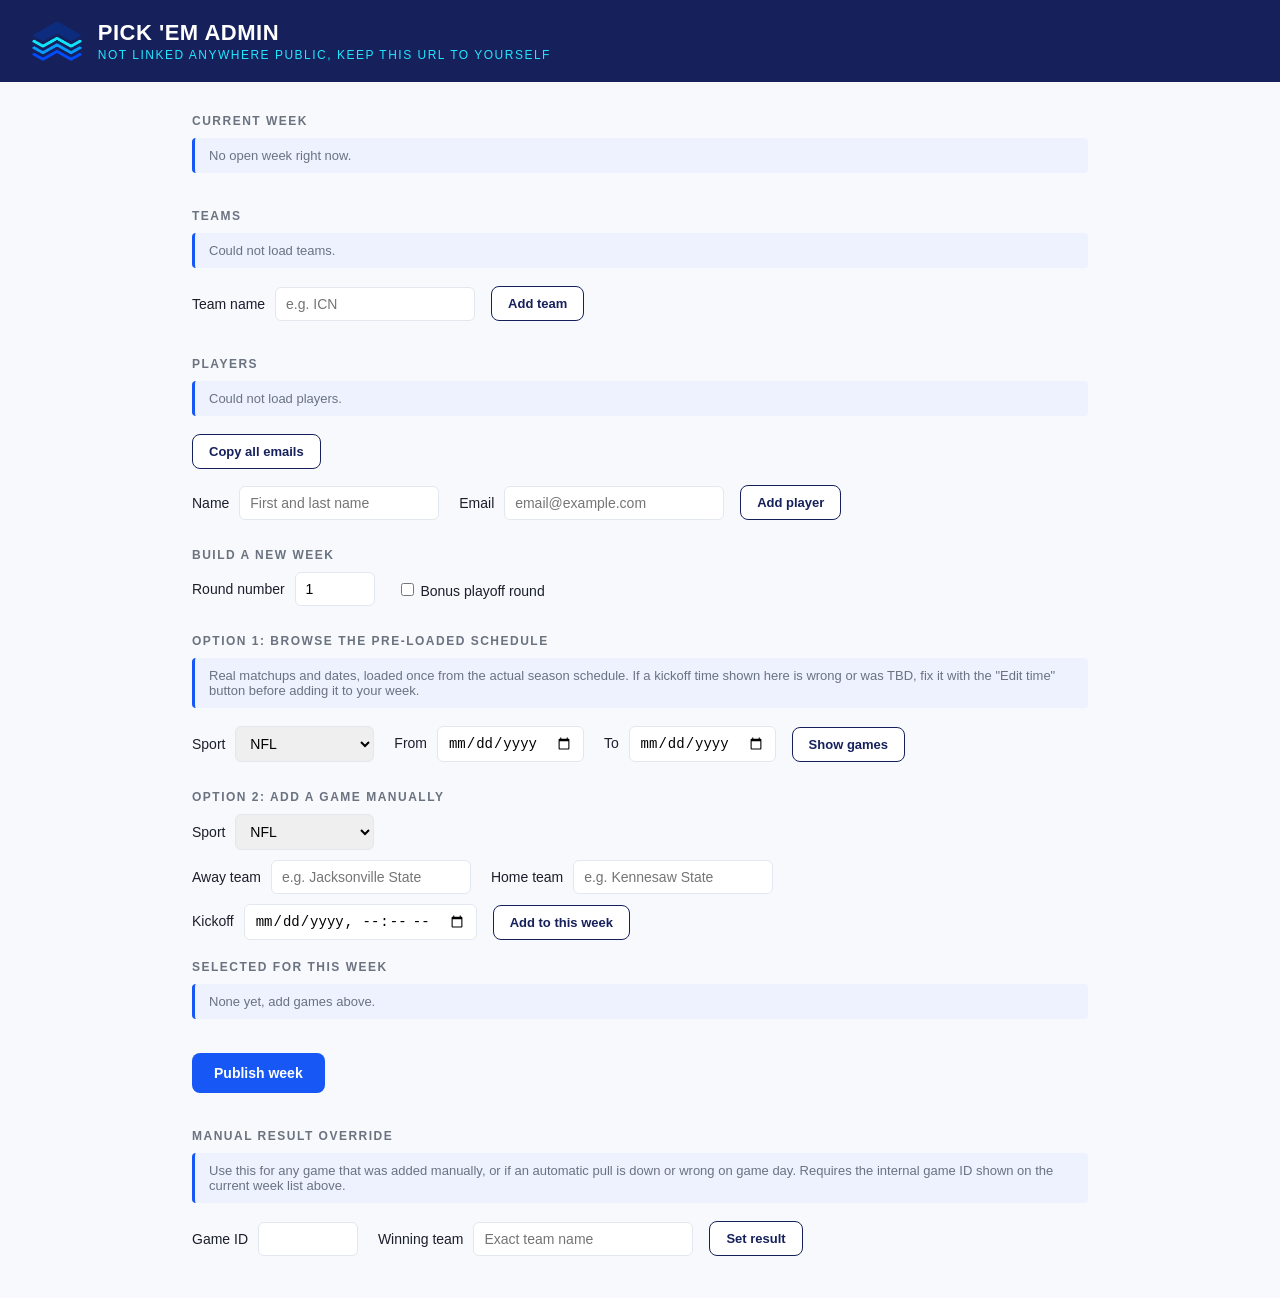
==== public/admin.html @ ce427e3c "Switch to email-only accounts, simplify tiebreaker rule" ====
<!DOCTYPE html>
<html lang="en">
<head>
<meta charset="UTF-8">
<meta name="viewport" content="width=device-width, initial-scale=1">
<title>Pick 'Em Admin</title>
<link rel="stylesheet" href="style.css">
</head>
<body>

<header>
  <img src="logo.png" alt="logo">
  <div>
    <div class="title">PICK 'EM ADMIN</div>
    <div class="subtitle">Not linked anywhere public, keep this URL to yourself</div>
  </div>
</header>

<main>

  <div class="section-label">Current week</div>
  <div id="current-week-box" class="note">Loading&hellip;</div>

  <div class="section-label" style="margin-top:36px;">Teams</div>
  <div id="teams-list" class="note">Loading&hellip;</div>
  <div class="admin-controls" style="margin-top:10px;">
    <label>Team name <input id="new-team-name" type="text" placeholder="e.g. ICN" style="width:200px;"></label>
    <button class="btn-secondary" onclick="addTeam()">Add team</button>
  </div>
  <div id="team-status" style="margin-top:8px;font-size:13px;"></div>

  <div class="section-label" style="margin-top:36px;">Players</div>
  <div id="players-list" class="note">Loading&hellip;</div>
  <div class="admin-controls" style="margin-top:10px;">
    <button class="btn-secondary" style="margin-left:0;" onclick="copyAllEmails()">Copy all emails</button>
  </div>
  <textarea id="emails-box" readonly style="width:100%;margin-top:8px;padding:10px;border:1px solid var(--line);border-radius:8px;font-size:13px;font-family:'Consolas','Courier New',monospace;height:60px;display:none;"></textarea>
  <div id="emails-status" style="margin-top:6px;font-size:13px;"></div>

  <div class="admin-controls" style="margin-top:16px;">
    <label>Name <input id="new-player-name" type="text" placeholder="First and last name" style="width:200px;"></label>
    <label style="margin-left:16px;">Email <input id="new-player-email" type="email" placeholder="email@example.com" style="width:220px;"></label>
    <button class="btn-secondary" onclick="addPlayer()">Add player</button>
  </div>
  <div id="player-status" style="margin-top:8px;font-size:13px;"></div>

  <div class="section-label" style="margin-top:28px;">Build a new week</div>

  <div class="admin-controls">
    <label>Round number <input id="round-number" type="number" min="1" value="1" style="width:80px;"></label>
    <label style="margin-left:16px;"><input id="is-playoff" type="checkbox"> Bonus playoff round</label>
  </div>

  <div class="section-label" style="margin-top:28px;">Option 1: Browse the pre-loaded schedule</div>
  <div class="note">Real matchups and dates, loaded once from the actual season schedule. If a kickoff time shown here is wrong or was TBD, fix it with the "Edit time" button before adding it to your week.</div>
  <div class="admin-controls">
    <label>Sport
      <select id="sport-select">
        <option value="nfl">NFL</option>
        <option value="college-football">College football</option>
      </select>
    </label>
    <label style="margin-left:16px;">From <input id="date-start" type="date"></label>
    <label style="margin-left:16px;">To <input id="date-end" type="date"></label>
    <button class="btn-secondary" onclick="fetchAvailableGames()">Show games</button>
  </div>
  <div id="available-games"></div>

  <div class="section-label" style="margin-top:28px;">Option 2: Add a game manually</div>
  <div class="admin-controls">
    <label>Sport
      <select id="manual-sport">
        <option value="nfl">NFL</option>
        <option value="college-football">College football</option>
      </select>
    </label>
  </div>
  <div class="admin-controls" style="margin-top:10px;">
    <label>Away team <input id="manual-away" type="text" placeholder="e.g. Jacksonville State" style="width:200px;"></label>
    <label style="margin-left:16px;">Home team <input id="manual-home" type="text" placeholder="e.g. Kennesaw State" style="width:200px;"></label>
  </div>
  <div class="admin-controls" style="margin-top:10px;">
    <label>Kickoff <input id="manual-kickoff" type="datetime-local"></label>
    <button class="btn-secondary" onclick="addManualGame()">Add to this week</button>
  </div>

  <div class="section-label" style="margin-top:20px;">Selected for this week</div>
  <div id="selected-games" class="note">None yet, add games above.</div>

  <button class="btn-primary" onclick="publishWeek()">Publish week</button>
  <div id="publish-status" style="margin-top:10px;font-size:13px;"></div>

  <div class="section-label" style="margin-top:36px;">Manual result override</div>
  <div class="note">Use this for any game that was added manually, or if an automatic pull is down or wrong on game day. Requires the internal game ID shown on the current week list above.</div>
  <div class="admin-controls">
    <label>Game ID <input id="override-game-id" type="number" style="width:100px;"></label>
    <label style="margin-left:16px;">Winning team <input id="override-winner" type="text" placeholder="Exact team name" style="width:220px;"></label>
    <button class="btn-secondary" onclick="setResult()">Set result</button>
  </div>
  <div id="override-status" style="margin-top:10px;font-size:13px;"></div>

</main>

<script src="admin.js"></script>
</body>
</html>
---- public/style.css ----
:root{
    --navy:#16215C;
    --cyan:#22E5FF;
    --sky:#29A9F0;
    --royal:#1657F5;
    --paper:#F7F9FC;
    --ink:#1B1F2B;
    --muted:#6B7280;
    --line:#E3E7EF;
    --win:#1657F5;
    --loss:#D64545;
  }
  *{box-sizing:border-box;}
  body{
    margin:0;
    background:var(--paper);
    color:var(--ink);
    font-family:'Segoe UI', Helvetica, Arial, sans-serif;
  }
  h1,h2,h3,.display{
    font-family:'Arial Narrow', 'Helvetica Neue Condensed', sans-serif;
    font-weight:800;
    letter-spacing:0.3px;
  }
  .ticker{
    font-family:'Consolas','Courier New',monospace;
    letter-spacing:0.5px;
  }
  header{
    background:var(--navy);
    color:white;
    padding:20px 32px;
    display:flex;
    align-items:center;
    gap:16px;
  }
  header img{height:40px;}
  header .title{
    font-size:22px;
    font-weight:800;
    font-family:'Arial Narrow', sans-serif;
    letter-spacing:0.5px;
  }
  header .subtitle{
    font-size:12px;
    color:var(--cyan);
    text-transform:uppercase;
    letter-spacing:1.5px;
    margin-top:2px;
  }
  nav{
    display:flex;
    gap:4px;
    background:white;
    border-bottom:1px solid var(--line);
    padding:0 32px;
  }
  nav button{
    border:none;
    background:none;
    padding:16px 18px;
    font-size:14px;
    font-weight:700;
    color:var(--muted);
    cursor:pointer;
    border-bottom:3px solid transparent;
  }
  nav button.active{
    color:var(--navy);
    border-bottom:3px solid var(--royal);
  }
  main{
    max-width:960px;
    margin:0 auto;
    padding:32px;
  }
  .view{display:none;}
  .view.active{display:block;}

  .section-label{
    font-size:12px;
    text-transform:uppercase;
    letter-spacing:1.5px;
    color:var(--muted);
    font-weight:700;
    margin-bottom:10px;
  }

  /* Game cards */
  .game-card{
    background:white;
    border:1px solid var(--line);
    border-radius:10px;
    padding:18px 20px;
    margin-bottom:14px;
  }
  .game-card .meta{
    display:flex;
    justify-content:space-between;
    font-size:12px;
    color:var(--muted);
    margin-bottom:10px;
  }
  .game-card .meta .lock{color:var(--loss); font-weight:700;}
  .game-card .meta .open{color:var(--royal); font-weight:700;}
  .teams{
    display:flex;
    gap:10px;
  }
  .team-btn{
    flex:1;
    display:flex;
    justify-content:space-between;
    align-items:center;
    padding:14px 16px;
    border:2px solid var(--line);
    border-radius:8px;
    background:var(--paper);
    cursor:pointer;
    font-size:15px;
    font-weight:700;
  }
  .team-btn:hover{border-color:var(--sky);}
  .team-btn.picked{
    border-color:var(--royal);
    background:linear-gradient(0deg, rgba(22,87,245,0.07), rgba(22,87,245,0.07));
  }

  /* Standings / peak podium */
  .podium{
    display:flex;
    align-items:flex-end;
    justify-content:center;
    gap:14px;
    margin:20px 0 8px;
  }
  .podium .step{
    background:var(--navy);
    color:white;
    border-radius:10px 10px 0 0;
    text-align:center;
    padding:14px 10px 10px;
    width:150px;
  }
  .podium .step .rank{
    font-size:11px;
    color:var(--cyan);
    text-transform:uppercase;
    letter-spacing:1px;
    font-weight:700;
  }
  .podium .step .name{font-size:16px;font-weight:800;margin:4px 0;}
  .podium .step .pct{font-size:13px;color:#C9D3F5;}
  .podium .p1{height:150px; background:linear-gradient(180deg, var(--royal), var(--navy)); order:2;}
  .podium .p2{height:120px; order:1;}
  .podium .p3{height:100px; order:3;}

  table{
    width:100%;
    border-collapse:collapse;
    background:white;
    border-radius:10px;
    overflow:hidden;
    border:1px solid var(--line);
  }
  th,td{
    text-align:left;
    padding:10px 14px;
    font-size:14px;
    border-bottom:1px solid var(--line);
  }
  th{
    background:var(--paper);
    color:var(--muted);
    font-size:11px;
    text-transform:uppercase;
    letter-spacing:1px;
  }
  tr.coinflip td{
    color:var(--muted);
    font-style:italic;
  }
  .pctcol{font-family:'Consolas','Courier New',monospace;}

  .stat-row{
    display:flex;
    gap:14px;
    margin:18px 0 28px;
  }
  .stat-card{
    flex:1;
    background:white;
    border:1px solid var(--line);
    border-radius:10px;
    padding:16px 18px;
  }
  .stat-card .num{
    font-size:28px;
    font-weight:800;
    color:var(--navy);
  }
  .stat-card .label{
    font-size:12px;
    color:var(--muted);
    text-transform:uppercase;
    letter-spacing:1px;
  }

  .pickbar-row{margin-bottom:14px;}
  .pickbar-row .labels{
    display:flex;
    justify-content:space-between;
    font-size:13px;
    font-weight:700;
    margin-bottom:5px;
  }
  .pickbar{
    height:10px;
    border-radius:6px;
    background:var(--line);
    overflow:hidden;
    display:flex;
  }
  .pickbar .fillA{background:var(--royal);}
  .pickbar .fillB{background:var(--cyan);}

  /* Admin */
  .admin-game{
    display:flex;
    align-items:center;
    justify-content:space-between;
    background:white;
    border:1px solid var(--line);
    border-radius:8px;
    padding:12px 16px;
    margin-bottom:8px;
  }
  .admin-game label{
    display:flex;
    align-items:center;
    gap:10px;
    font-size:14px;
    font-weight:600;
  }
  .admin-game .time{font-size:12px;color:var(--muted);}
  .btn-primary{
    background:var(--royal);
    color:white;
    border:none;
    padding:12px 22px;
    border-radius:8px;
    font-weight:700;
    font-size:14px;
    cursor:pointer;
    margin-top:16px;
  }
  .note{
    font-size:13px;
    color:var(--muted);
    background:#EEF2FF;
    border-left:3px solid var(--royal);
    padding:10px 14px;
    border-radius:4px;
    margin-bottom:18px;
  }
  .rule-item{
    display:flex;
    gap:14px;
    align-items:flex-start;
    margin-bottom:16px;
    font-size:15px;
    line-height:1.6;
  }
  .rule-item .num{
    flex-shrink:0;
    width:28px;
    height:28px;
    border-radius:50%;
    background:var(--navy);
    color:var(--cyan);
    font-weight:800;
    font-size:13px;
    display:flex;
    align-items:center;
    justify-content:center;
  }

/* Identity modal */
.modal-overlay{
  position:fixed;
  inset:0;
  background:rgba(22,33,92,0.55);
  display:flex;
  align-items:center;
  justify-content:center;
  z-index:50;
}
.modal{
  background:white;
  border-radius:12px;
  padding:28px;
  width:320px;
  max-width:90vw;
}
.modal h2{margin:0 0 6px;font-size:20px;}
.modal input{
  width:100%;
  padding:10px 12px;
  border:1px solid var(--line);
  border-radius:8px;
  font-size:14px;
  margin-top:12px;
}
.modal .btn-primary{width:100%;margin-top:16px;}

.game-card .team-btn[data-disabled="true"]{
  opacity:0.55;
  cursor:not-allowed;
}
.empty-state{
  color:var(--muted);
  font-size:14px;
  padding:24px 0;
  text-align:center;
}

/* Admin extras */
.admin-controls{
  display:flex;
  align-items:center;
  flex-wrap:wrap;
  gap:4px;
  font-size:14px;
}
.admin-controls input, .admin-controls select{
  padding:8px 10px;
  border:1px solid var(--line);
  border-radius:6px;
  font-size:14px;
  margin-left:6px;
}
.btn-secondary{
  background:white;
  color:var(--navy);
  border:1.5px solid var(--navy);
  padding:9px 16px;
  border-radius:8px;
  font-weight:700;
  font-size:13px;
  cursor:pointer;
  margin-left:12px;
}
.available-game{
  display:flex;
  align-items:center;
  justify-content:space-between;
  background:white;
  border:1px solid var(--line);
  border-radius:8px;
  padding:10px 14px;
  margin-top:8px;
  font-size:14px;
}
.available-game .time{color:var(--muted);font-size:12px;}

/* Team standings */
.team-card{
  display:flex;
  justify-content:space-between;
  align-items:center;
  background:white;
  border:1px solid var(--line);
  border-radius:8px;
  padding:12px 16px;
  margin-bottom:8px;
}
.team-card .rank{
  font-weight:800;
  color:var(--navy);
  width:28px;
}
.team-card .name{font-weight:700;flex:1;}
.team-card .record{font-family:'Consolas','Courier New',monospace;color:var(--muted);}

#submit-picks-btn{
  width:100%;
  margin-top:10px;
}
#submit-picks-btn:disabled{
  background:var(--line);
  color:var(--muted);
  cursor:not-allowed;
}
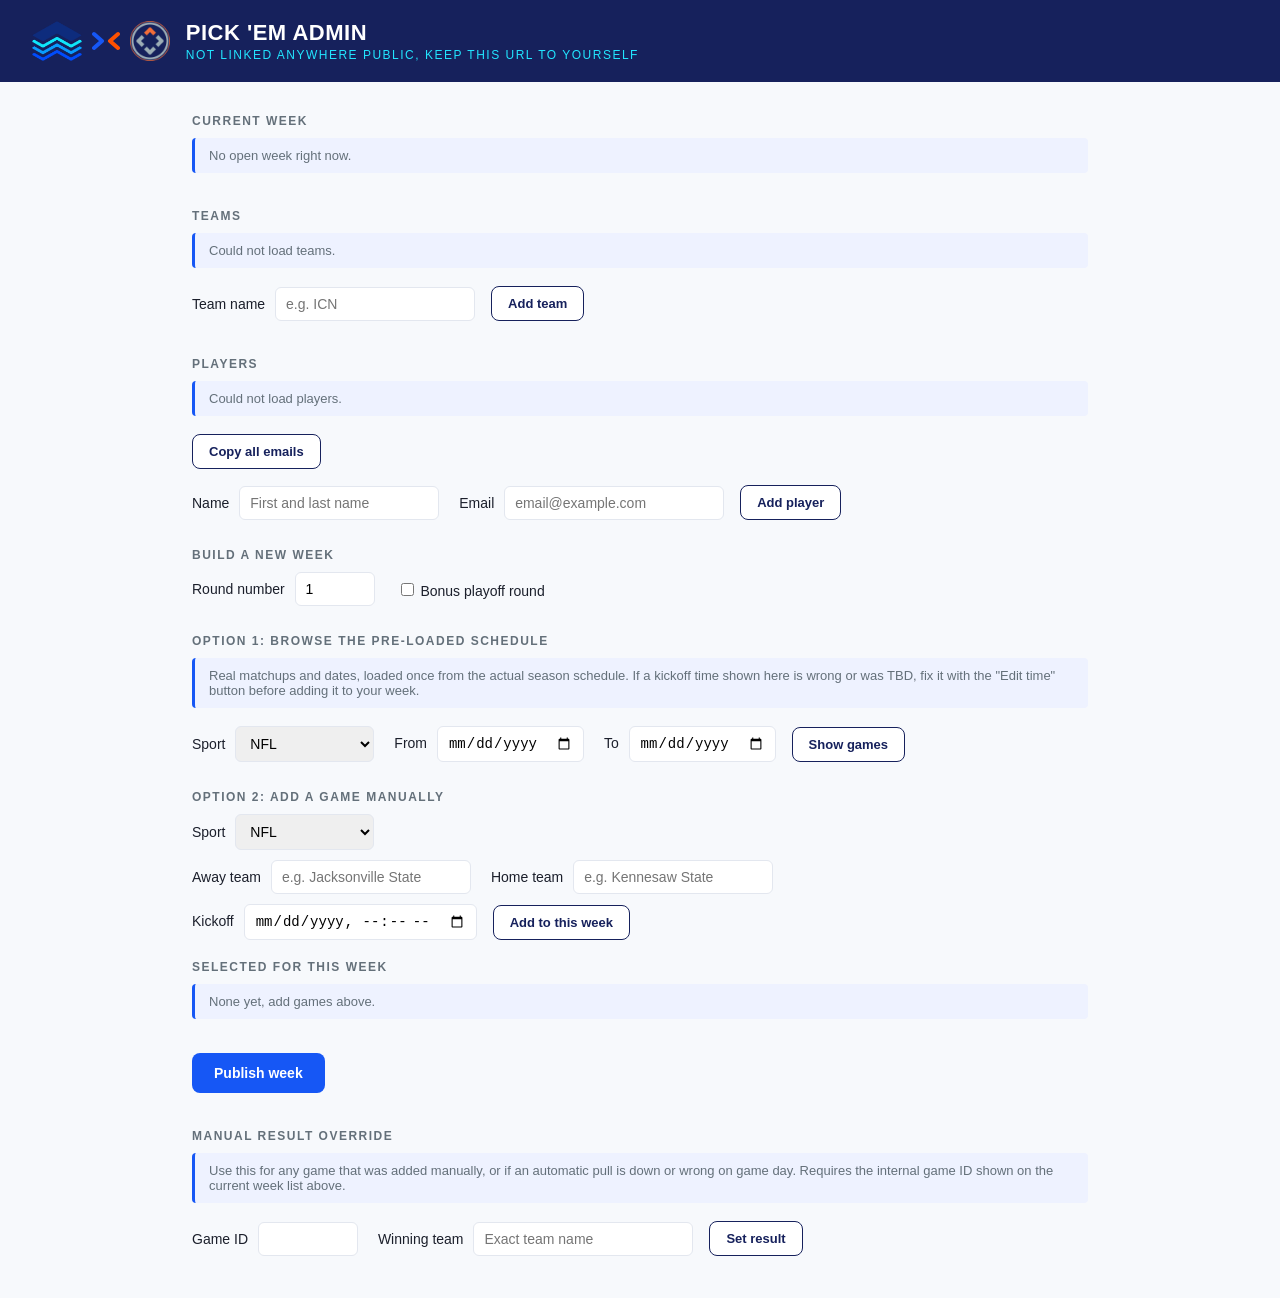
==== commit 71b60a7a: "Co-branded redesign with NPCC logo, blended color palette" ====
--- a/public/admin.html
+++ b/public/admin.html
@@ -9,7 +9,14 @@
 <body>
 
 <header>
-  <img src="logo.png" alt="logo">
+  <div class="logo-lockup">
+    <img src="logo.png" alt="NPM logo" class="brand-logo">
+    <svg class="brand-connector" width="28" height="20" viewBox="0 0 28 20" fill="none" xmlns="http://www.w3.org/2000/svg" aria-hidden="true">
+      <path d="M2 3 L10 10 L2 17" stroke="#1657F5" stroke-width="4" stroke-linecap="round" stroke-linejoin="round" fill="none"/>
+      <path d="M26 3 L18 10 L26 17" stroke="#FE5000" stroke-width="4" stroke-linecap="round" stroke-linejoin="round" fill="none"/>
+    </svg>
+    <img src="npcc-logo.png" alt="NPCC logo" class="brand-logo">
+  </div>
   <div>
     <div class="title">PICK 'EM ADMIN</div>
     <div class="subtitle">Not linked anywhere public, keep this URL to yourself</div>
--- a/public/style.css
+++ b/public/style.css
@@ -1,289 +1,378 @@
-  :root{
-    --navy:#16215C;
-    --cyan:#22E5FF;
-    --sky:#29A9F0;
-    --royal:#1657F5;
-    --paper:#F7F9FC;
-    --ink:#1B1F2B;
-    --muted:#6B7280;
-    --line:#E3E7EF;
-    --win:#1657F5;
-    --loss:#D64545;
-  }
-  *{box-sizing:border-box;}
-  body{
-    margin:0;
-    background:var(--paper);
-    color:var(--ink);
-    font-family:'Segoe UI', Helvetica, Arial, sans-serif;
-  }
-  h1,h2,h3,.display{
-    font-family:'Arial Narrow', 'Helvetica Neue Condensed', sans-serif;
-    font-weight:800;
-    letter-spacing:0.3px;
-  }
-  .ticker{
-    font-family:'Consolas','Courier New',monospace;
-    letter-spacing:0.5px;
-  }
-  header{
-    background:var(--navy);
-    color:white;
-    padding:20px 32px;
-    display:flex;
-    align-items:center;
-    gap:16px;
-  }
-  header img{height:40px;}
-  header .title{
-    font-size:22px;
-    font-weight:800;
-    font-family:'Arial Narrow', sans-serif;
-    letter-spacing:0.5px;
-  }
-  header .subtitle{
-    font-size:12px;
-    color:var(--cyan);
-    text-transform:uppercase;
-    letter-spacing:1.5px;
-    margin-top:2px;
-  }
-  nav{
-    display:flex;
-    gap:4px;
-    background:white;
-    border-bottom:1px solid var(--line);
-    padding:0 32px;
-  }
-  nav button{
-    border:none;
-    background:none;
-    padding:16px 18px;
-    font-size:14px;
-    font-weight:700;
-    color:var(--muted);
-    cursor:pointer;
-    border-bottom:3px solid transparent;
-  }
-  nav button.active{
-    color:var(--navy);
-    border-bottom:3px solid var(--royal);
-  }
-  main{
-    max-width:960px;
-    margin:0 auto;
-    padding:32px;
-  }
-  .view{display:none;}
-  .view.active{display:block;}
-
-  .section-label{
-    font-size:12px;
-    text-transform:uppercase;
-    letter-spacing:1.5px;
-    color:var(--muted);
-    font-weight:700;
-    margin-bottom:10px;
-  }
-
-  /* Game cards */
-  .game-card{
-    background:white;
-    border:1px solid var(--line);
-    border-radius:10px;
-    padding:18px 20px;
-    margin-bottom:14px;
-  }
-  .game-card .meta{
-    display:flex;
-    justify-content:space-between;
-    font-size:12px;
-    color:var(--muted);
-    margin-bottom:10px;
-  }
-  .game-card .meta .lock{color:var(--loss); font-weight:700;}
-  .game-card .meta .open{color:var(--royal); font-weight:700;}
-  .teams{
-    display:flex;
-    gap:10px;
-  }
-  .team-btn{
-    flex:1;
-    display:flex;
-    justify-content:space-between;
-    align-items:center;
-    padding:14px 16px;
-    border:2px solid var(--line);
-    border-radius:8px;
-    background:var(--paper);
-    cursor:pointer;
-    font-size:15px;
-    font-weight:700;
-  }
-  .team-btn:hover{border-color:var(--sky);}
-  .team-btn.picked{
-    border-color:var(--royal);
-    background:linear-gradient(0deg, rgba(22,87,245,0.07), rgba(22,87,245,0.07));
-  }
-
-  /* Standings / peak podium */
-  .podium{
-    display:flex;
-    align-items:flex-end;
-    justify-content:center;
-    gap:14px;
-    margin:20px 0 8px;
-  }
-  .podium .step{
-    background:var(--navy);
-    color:white;
-    border-radius:10px 10px 0 0;
-    text-align:center;
-    padding:14px 10px 10px;
-    width:150px;
-  }
-  .podium .step .rank{
-    font-size:11px;
-    color:var(--cyan);
-    text-transform:uppercase;
-    letter-spacing:1px;
-    font-weight:700;
-  }
-  .podium .step .name{font-size:16px;font-weight:800;margin:4px 0;}
-  .podium .step .pct{font-size:13px;color:#C9D3F5;}
-  .podium .p1{height:150px; background:linear-gradient(180deg, var(--royal), var(--navy)); order:2;}
-  .podium .p2{height:120px; order:1;}
-  .podium .p3{height:100px; order:3;}
-
-  table{
-    width:100%;
-    border-collapse:collapse;
-    background:white;
-    border-radius:10px;
-    overflow:hidden;
-    border:1px solid var(--line);
-  }
-  th,td{
-    text-align:left;
-    padding:10px 14px;
-    font-size:14px;
-    border-bottom:1px solid var(--line);
-  }
-  th{
-    background:var(--paper);
-    color:var(--muted);
-    font-size:11px;
-    text-transform:uppercase;
-    letter-spacing:1px;
-  }
-  tr.coinflip td{
-    color:var(--muted);
-    font-style:italic;
-  }
-  .pctcol{font-family:'Consolas','Courier New',monospace;}
-
-  .stat-row{
-    display:flex;
-    gap:14px;
-    margin:18px 0 28px;
-  }
-  .stat-card{
-    flex:1;
-    background:white;
-    border:1px solid var(--line);
-    border-radius:10px;
-    padding:16px 18px;
-  }
-  .stat-card .num{
-    font-size:28px;
-    font-weight:800;
-    color:var(--navy);
-  }
-  .stat-card .label{
-    font-size:12px;
-    color:var(--muted);
-    text-transform:uppercase;
-    letter-spacing:1px;
-  }
-
-  .pickbar-row{margin-bottom:14px;}
-  .pickbar-row .labels{
-    display:flex;
-    justify-content:space-between;
-    font-size:13px;
-    font-weight:700;
-    margin-bottom:5px;
-  }
-  .pickbar{
-    height:10px;
-    border-radius:6px;
-    background:var(--line);
-    overflow:hidden;
-    display:flex;
-  }
-  .pickbar .fillA{background:var(--royal);}
-  .pickbar .fillB{background:var(--cyan);}
-
-  /* Admin */
-  .admin-game{
-    display:flex;
-    align-items:center;
-    justify-content:space-between;
-    background:white;
-    border:1px solid var(--line);
-    border-radius:8px;
-    padding:12px 16px;
-    margin-bottom:8px;
-  }
-  .admin-game label{
-    display:flex;
-    align-items:center;
-    gap:10px;
-    font-size:14px;
-    font-weight:600;
-  }
-  .admin-game .time{font-size:12px;color:var(--muted);}
-  .btn-primary{
-    background:var(--royal);
-    color:white;
-    border:none;
-    padding:12px 22px;
-    border-radius:8px;
-    font-weight:700;
-    font-size:14px;
-    cursor:pointer;
-    margin-top:16px;
-  }
-  .note{
-    font-size:13px;
-    color:var(--muted);
-    background:#EEF2FF;
-    border-left:3px solid var(--royal);
-    padding:10px 14px;
-    border-radius:4px;
-    margin-bottom:18px;
-  }
-  .rule-item{
-    display:flex;
-    gap:14px;
-    align-items:flex-start;
-    margin-bottom:16px;
-    font-size:15px;
-    line-height:1.6;
-  }
-  .rule-item .num{
-    flex-shrink:0;
-    width:28px;
-    height:28px;
-    border-radius:50%;
-    background:var(--navy);
-    color:var(--cyan);
-    font-weight:800;
-    font-size:13px;
-    display:flex;
-    align-items:center;
-    justify-content:center;
-  }
+:root{
+  --navy:#16215C;
+  --cyan:#22E5FF;
+  --sky:#29A9F0;
+  --royal:#1657F5;
+  --ember:#FE5000;
+  --slate:#98A4AE;
+  --paper:#F7F9FC;
+  --ink:#1B1F2B;
+  --muted:#64707A;
+  --line:#E3E7EF;
+  --win:#1657F5;
+  --loss:#D64545;
+}
+*{box-sizing:border-box;}
+body{
+  margin:0;
+  background:var(--paper);
+  color:var(--ink);
+  font-family:'Segoe UI', Helvetica, Arial, sans-serif;
+}
+h1,h2,h3,.display{
+  font-family:'Arial Narrow', 'Helvetica Neue Condensed', sans-serif;
+  font-weight:800;
+  letter-spacing:0.3px;
+}
+.ticker{
+  font-family:'Consolas','Courier New',monospace;
+  letter-spacing:0.5px;
+}
+header{
+  background:var(--navy);
+  color:white;
+  padding:20px 32px;
+  display:flex;
+  align-items:center;
+  gap:16px;
+  flex-wrap:wrap;
+}
+.logo-lockup{
+  display:flex;
+  align-items:center;
+  gap:10px;
+}
+.brand-logo{
+  height:40px;
+  display:block;
+}
+.brand-connector{
+  flex-shrink:0;
+}
+header .title{
+  font-size:22px;
+  font-weight:800;
+  font-family:'Arial Narrow', sans-serif;
+  letter-spacing:0.5px;
+}
+header .subtitle{
+  font-size:12px;
+  color:var(--cyan);
+  text-transform:uppercase;
+  letter-spacing:1.5px;
+  margin-top:2px;
+}
+nav{
+  display:flex;
+  gap:4px;
+  background:white;
+  border-bottom:1px solid var(--line);
+  padding:0 32px;
+}
+nav button{
+  border:none;
+  background:none;
+  padding:16px 18px;
+  font-size:14px;
+  font-weight:700;
+  color:var(--muted);
+  cursor:pointer;
+  border-bottom:3px solid transparent;
+}
+nav button.active{
+  color:var(--navy);
+  border-bottom:3px solid var(--royal);
+}
+main{
+  max-width:960px;
+  margin:0 auto;
+  padding:32px;
+}
+.view{display:none;}
+.view.active{display:block;}
+
+.section-label{
+  font-size:12px;
+  text-transform:uppercase;
+  letter-spacing:1.5px;
+  color:var(--muted);
+  font-weight:700;
+  margin-bottom:10px;
+}
+
+/* Game cards */
+.game-card{
+  background:white;
+  border:1px solid var(--line);
+  border-radius:10px;
+  padding:18px 20px;
+  margin-bottom:14px;
+}
+.game-card .meta{
+  display:flex;
+  justify-content:space-between;
+  font-size:12px;
+  color:var(--muted);
+  margin-bottom:10px;
+}
+.game-card .meta .lock{color:var(--loss); font-weight:700;}
+.game-card .meta .open{color:var(--royal); font-weight:700;}
+.teams{
+  display:flex;
+  gap:10px;
+}
+.team-btn{
+  flex:1;
+  display:flex;
+  justify-content:space-between;
+  align-items:center;
+  padding:14px 16px;
+  border:2px solid var(--line);
+  border-radius:8px;
+  background:var(--paper);
+  cursor:pointer;
+  font-size:15px;
+  font-weight:700;
+}
+.team-btn:hover{border-color:var(--sky);}
+.team-btn.picked{
+  border-color:var(--royal);
+  background:linear-gradient(0deg, rgba(22,87,245,0.07), rgba(22,87,245,0.07));
+}
+.team-btn[data-disabled="true"]{
+  opacity:0.55;
+  cursor:not-allowed;
+}
+
+/* Standings / peak podium */
+.podium{
+  display:flex;
+  align-items:flex-end;
+  justify-content:center;
+  gap:14px;
+  margin:20px 0 8px;
+}
+.podium .step{
+  background:var(--navy);
+  color:white;
+  border-radius:10px 10px 0 0;
+  text-align:center;
+  padding:14px 10px 10px;
+  width:150px;
+}
+.podium .step .rank{
+  font-size:11px;
+  color:var(--cyan);
+  text-transform:uppercase;
+  letter-spacing:1px;
+  font-weight:700;
+}
+.podium .step .name{font-size:16px;font-weight:800;margin:4px 0;}
+.podium .step .pct{font-size:13px;color:#C9D3F5;}
+.podium .p1{height:150px; background:linear-gradient(180deg, var(--royal), var(--navy)); order:2; border-top:4px solid var(--ember);}
+.podium .p2{height:120px; order:1;}
+.podium .p3{height:100px; order:3;}
+
+table{
+  width:100%;
+  border-collapse:collapse;
+  background:white;
+  border-radius:10px;
+  overflow:hidden;
+  border:1px solid var(--line);
+}
+th,td{
+  text-align:left;
+  padding:10px 14px;
+  font-size:14px;
+  border-bottom:1px solid var(--line);
+}
+th{
+  background:var(--paper);
+  color:var(--muted);
+  font-size:11px;
+  text-transform:uppercase;
+  letter-spacing:1px;
+}
+tr.coinflip td{
+  color:var(--muted);
+  font-style:italic;
+}
+.pctcol{font-family:'Consolas','Courier New',monospace;}
+
+.stat-row{
+  display:flex;
+  gap:14px;
+  margin:18px 0 28px;
+}
+.stat-card{
+  flex:1;
+  background:white;
+  border:1px solid var(--line);
+  border-radius:10px;
+  padding:16px 18px;
+}
+.stat-card .num{
+  font-size:28px;
+  font-weight:800;
+  color:var(--navy);
+}
+.stat-card .label{
+  font-size:12px;
+  color:var(--muted);
+  text-transform:uppercase;
+  letter-spacing:1px;
+}
+
+.pickbar-row{margin-bottom:14px;}
+.pickbar-row .labels{
+  display:flex;
+  justify-content:space-between;
+  font-size:13px;
+  font-weight:700;
+  margin-bottom:5px;
+}
+.pickbar{
+  height:10px;
+  border-radius:6px;
+  background:var(--line);
+  overflow:hidden;
+  display:flex;
+}
+.pickbar .fillA{background:var(--royal);}
+.pickbar .fillB{background:var(--cyan);}
+
+/* Team standings */
+.team-card{
+  display:flex;
+  justify-content:space-between;
+  align-items:center;
+  background:white;
+  border:1px solid var(--line);
+  border-radius:8px;
+  padding:12px 16px;
+  margin-bottom:8px;
+}
+.team-card .rank{
+  font-weight:800;
+  color:var(--navy);
+  width:28px;
+}
+.team-card .name{font-weight:700;flex:1;}
+.team-card .record{font-family:'Consolas','Courier New',monospace;color:var(--muted);}
+
+/* Admin */
+.admin-game{
+  display:flex;
+  align-items:center;
+  justify-content:space-between;
+  background:white;
+  border:1px solid var(--line);
+  border-radius:8px;
+  padding:12px 16px;
+  margin-bottom:8px;
+}
+.admin-game label{
+  display:flex;
+  align-items:center;
+  gap:10px;
+  font-size:14px;
+  font-weight:600;
+}
+.admin-game .time{font-size:12px;color:var(--muted);}
+.btn-primary{
+  background:var(--royal);
+  color:white;
+  border:none;
+  padding:12px 22px;
+  border-radius:8px;
+  font-weight:700;
+  font-size:14px;
+  cursor:pointer;
+  margin-top:16px;
+}
+#submit-picks-btn{
+  width:100%;
+  margin-top:10px;
+}
+#submit-picks-btn:disabled{
+  background:var(--line);
+  color:var(--muted);
+  cursor:not-allowed;
+}
+.btn-secondary{
+  background:white;
+  color:var(--navy);
+  border:1.5px solid var(--navy);
+  padding:9px 16px;
+  border-radius:8px;
+  font-weight:700;
+  font-size:13px;
+  cursor:pointer;
+  margin-left:12px;
+}
+.note{
+  font-size:13px;
+  color:var(--muted);
+  background:#EEF2FF;
+  border-left:3px solid var(--royal);
+  padding:10px 14px;
+  border-radius:4px;
+  margin-bottom:18px;
+}
+.rule-item{
+  display:flex;
+  gap:14px;
+  align-items:flex-start;
+  margin-bottom:16px;
+  font-size:15px;
+  line-height:1.6;
+}
+.rule-item .num{
+  flex-shrink:0;
+  width:28px;
+  height:28px;
+  border-radius:50%;
+  background:var(--navy);
+  color:var(--cyan);
+  font-weight:800;
+  font-size:13px;
+  display:flex;
+  align-items:center;
+  justify-content:center;
+}
+.available-game{
+  display:flex;
+  align-items:center;
+  justify-content:space-between;
+  background:white;
+  border:1px solid var(--line);
+  border-radius:8px;
+  padding:10px 14px;
+  margin-top:8px;
+  font-size:14px;
+}
+.available-game .time{color:var(--muted);font-size:12px;}
+.admin-controls{
+  display:flex;
+  align-items:center;
+  flex-wrap:wrap;
+  gap:4px;
+  font-size:14px;
+}
+.admin-controls input, .admin-controls select{
+  padding:8px 10px;
+  border:1px solid var(--line);
+  border-radius:6px;
+  font-size:14px;
+  margin-left:6px;
+}
+.empty-state{
+  color:var(--muted);
+  font-size:14px;
+  padding:24px 0;
+  text-align:center;
+}
 
 /* Identity modal */
 .modal-overlay{
@@ -303,7 +392,7 @@
   max-width:90vw;
 }
 .modal h2{margin:0 0 6px;font-size:20px;}
-.modal input{
+.modal input, .modal select{
   width:100%;
   padding:10px 12px;
   border:1px solid var(--line);
@@ -313,81 +402,9 @@
 }
 .modal .btn-primary{width:100%;margin-top:16px;}
 
-.game-card .team-btn[data-disabled="true"]{
-  opacity:0.55;
-  cursor:not-allowed;
-}
-.empty-state{
-  color:var(--muted);
-  font-size:14px;
-  padding:24px 0;
-  text-align:center;
-}
-
-/* Admin extras */
-.admin-controls{
-  display:flex;
-  align-items:center;
-  flex-wrap:wrap;
-  gap:4px;
-  font-size:14px;
-}
-.admin-controls input, .admin-controls select{
-  padding:8px 10px;
-  border:1px solid var(--line);
-  border-radius:6px;
-  font-size:14px;
-  margin-left:6px;
-}
-.btn-secondary{
-  background:white;
-  color:var(--navy);
-  border:1.5px solid var(--navy);
-  padding:9px 16px;
-  border-radius:8px;
-  font-weight:700;
-  font-size:13px;
-  cursor:pointer;
-  margin-left:12px;
-}
-.available-game{
-  display:flex;
-  align-items:center;
-  justify-content:space-between;
-  background:white;
-  border:1px solid var(--line);
-  border-radius:8px;
-  padding:10px 14px;
-  margin-top:8px;
-  font-size:14px;
-}
-.available-game .time{color:var(--muted);font-size:12px;}
-
-/* Team standings */
-.team-card{
-  display:flex;
-  justify-content:space-between;
-  align-items:center;
-  background:white;
-  border:1px solid var(--line);
-  border-radius:8px;
-  padding:12px 16px;
-  margin-bottom:8px;
-}
-.team-card .rank{
-  font-weight:800;
-  color:var(--navy);
-  width:28px;
-}
-.team-card .name{font-weight:700;flex:1;}
-.team-card .record{font-family:'Consolas','Courier New',monospace;color:var(--muted);}
-
-#submit-picks-btn{
-  width:100%;
-  margin-top:10px;
-}
-#submit-picks-btn:disabled{
-  background:var(--line);
-  color:var(--muted);
-  cursor:not-allowed;
-}
+@media (max-width:480px){
+  header{padding:16px 20px;}
+  .brand-logo{height:32px;}
+  header .title{font-size:18px;}
+  main{padding:20px;}
+}
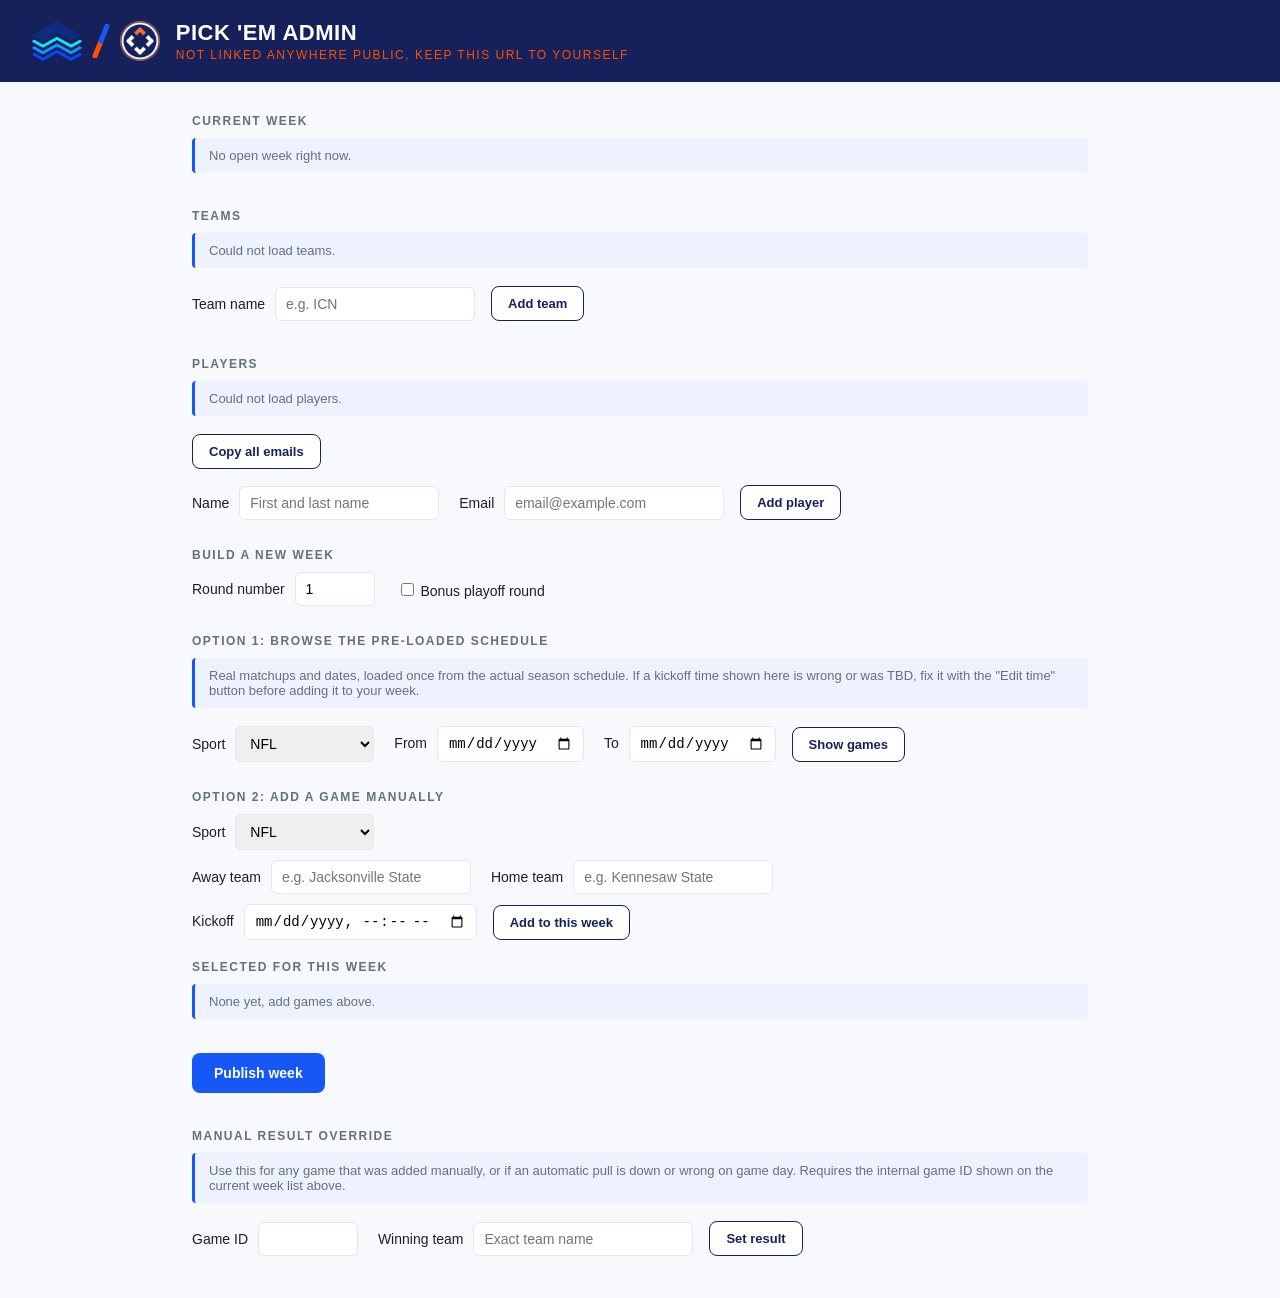
==== commit 4fa89a58: "Swap NPCC logo variant, slash connector, orange tagline" ====
--- a/public/admin.html
+++ b/public/admin.html
@@ -11,9 +11,9 @@
 <header>
   <div class="logo-lockup">
     <img src="logo.png" alt="NPM logo" class="brand-logo">
-    <svg class="brand-connector" width="28" height="20" viewBox="0 0 28 20" fill="none" xmlns="http://www.w3.org/2000/svg" aria-hidden="true">
-      <path d="M2 3 L10 10 L2 17" stroke="#1657F5" stroke-width="4" stroke-linecap="round" stroke-linejoin="round" fill="none"/>
-      <path d="M26 3 L18 10 L26 17" stroke="#FE5000" stroke-width="4" stroke-linecap="round" stroke-linejoin="round" fill="none"/>
+    <svg class="brand-connector" width="18" height="34" viewBox="0 0 18 34" fill="none" xmlns="http://www.w3.org/2000/svg" aria-hidden="true">
+      <path d="M3 32 L9 17" stroke="#FE5000" stroke-width="5" stroke-linecap="round"/>
+      <path d="M9 17 L15 2" stroke="#1657F5" stroke-width="5" stroke-linecap="round"/>
     </svg>
     <img src="npcc-logo.png" alt="NPCC logo" class="brand-logo">
   </div>
--- a/public/style.css
+++ b/public/style.css
@@ -57,7 +57,7 @@
 }
 header .subtitle{
   font-size:12px;
-  color:var(--cyan);
+  color:var(--ember);
   text-transform:uppercase;
   letter-spacing:1.5px;
   margin-top:2px;
@@ -405,6 +405,7 @@
 @media (max-width:480px){
   header{padding:16px 20px;}
   .brand-logo{height:32px;}
+  .brand-connector{height:28px;width:15px;}
   header .title{font-size:18px;}
   main{padding:20px;}
 }
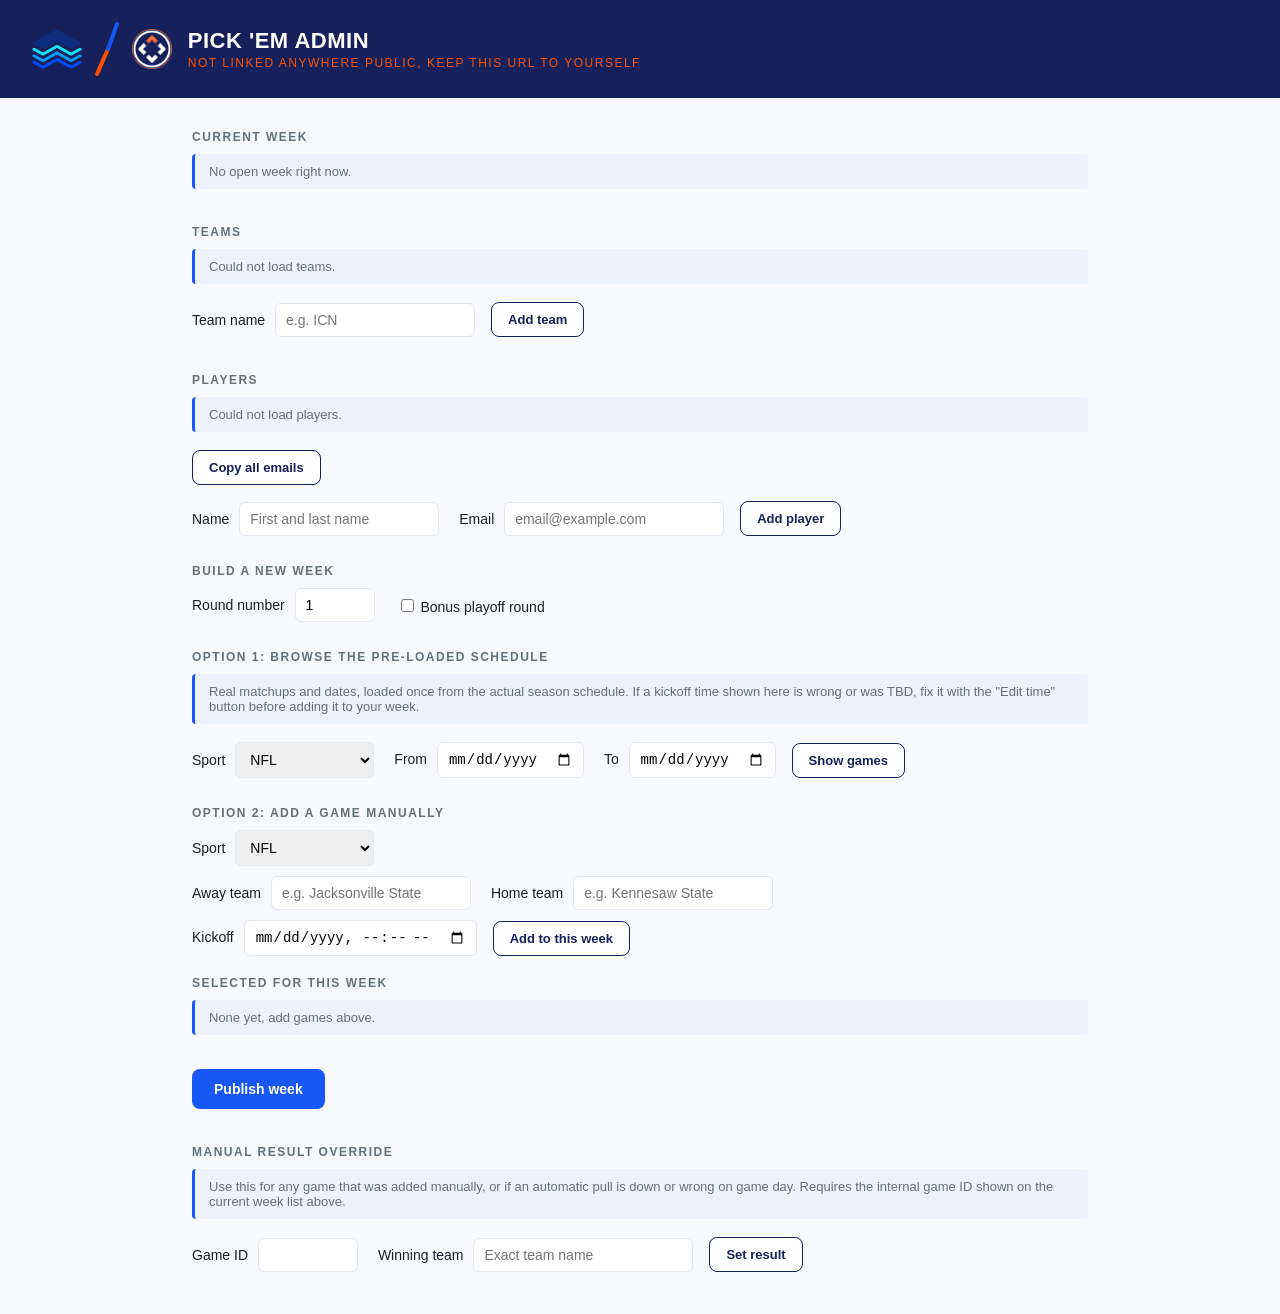
==== commit 3c392f93: "Adjust connector proportions: thinner and longer" ====
--- a/public/admin.html
+++ b/public/admin.html
@@ -11,9 +11,9 @@
 <header>
   <div class="logo-lockup">
     <img src="logo.png" alt="NPM logo" class="brand-logo">
-    <svg class="brand-connector" width="18" height="34" viewBox="0 0 18 34" fill="none" xmlns="http://www.w3.org/2000/svg" aria-hidden="true">
-      <path d="M3 32 L9 17" stroke="#FE5000" stroke-width="5" stroke-linecap="round"/>
-      <path d="M9 17 L15 2" stroke="#1657F5" stroke-width="5" stroke-linecap="round"/>
+    <svg class="brand-connector" width="30" height="58" viewBox="0 0 30 58" fill="none" xmlns="http://www.w3.org/2000/svg" aria-hidden="true">
+      <path d="M5 54 L16 29" stroke="#FE5000" stroke-width="4" stroke-linecap="round"/>
+      <path d="M16 29 L25 4" stroke="#1657F5" stroke-width="4" stroke-linecap="round"/>
     </svg>
     <img src="npcc-logo.png" alt="NPCC logo" class="brand-logo">
   </div>
--- a/public/style.css
+++ b/public/style.css
@@ -405,7 +405,7 @@
 @media (max-width:480px){
   header{padding:16px 20px;}
   .brand-logo{height:32px;}
-  .brand-connector{height:28px;width:15px;}
+  .brand-connector{height:36px;width:19px;}
   header .title{font-size:18px;}
   main{padding:20px;}
 }
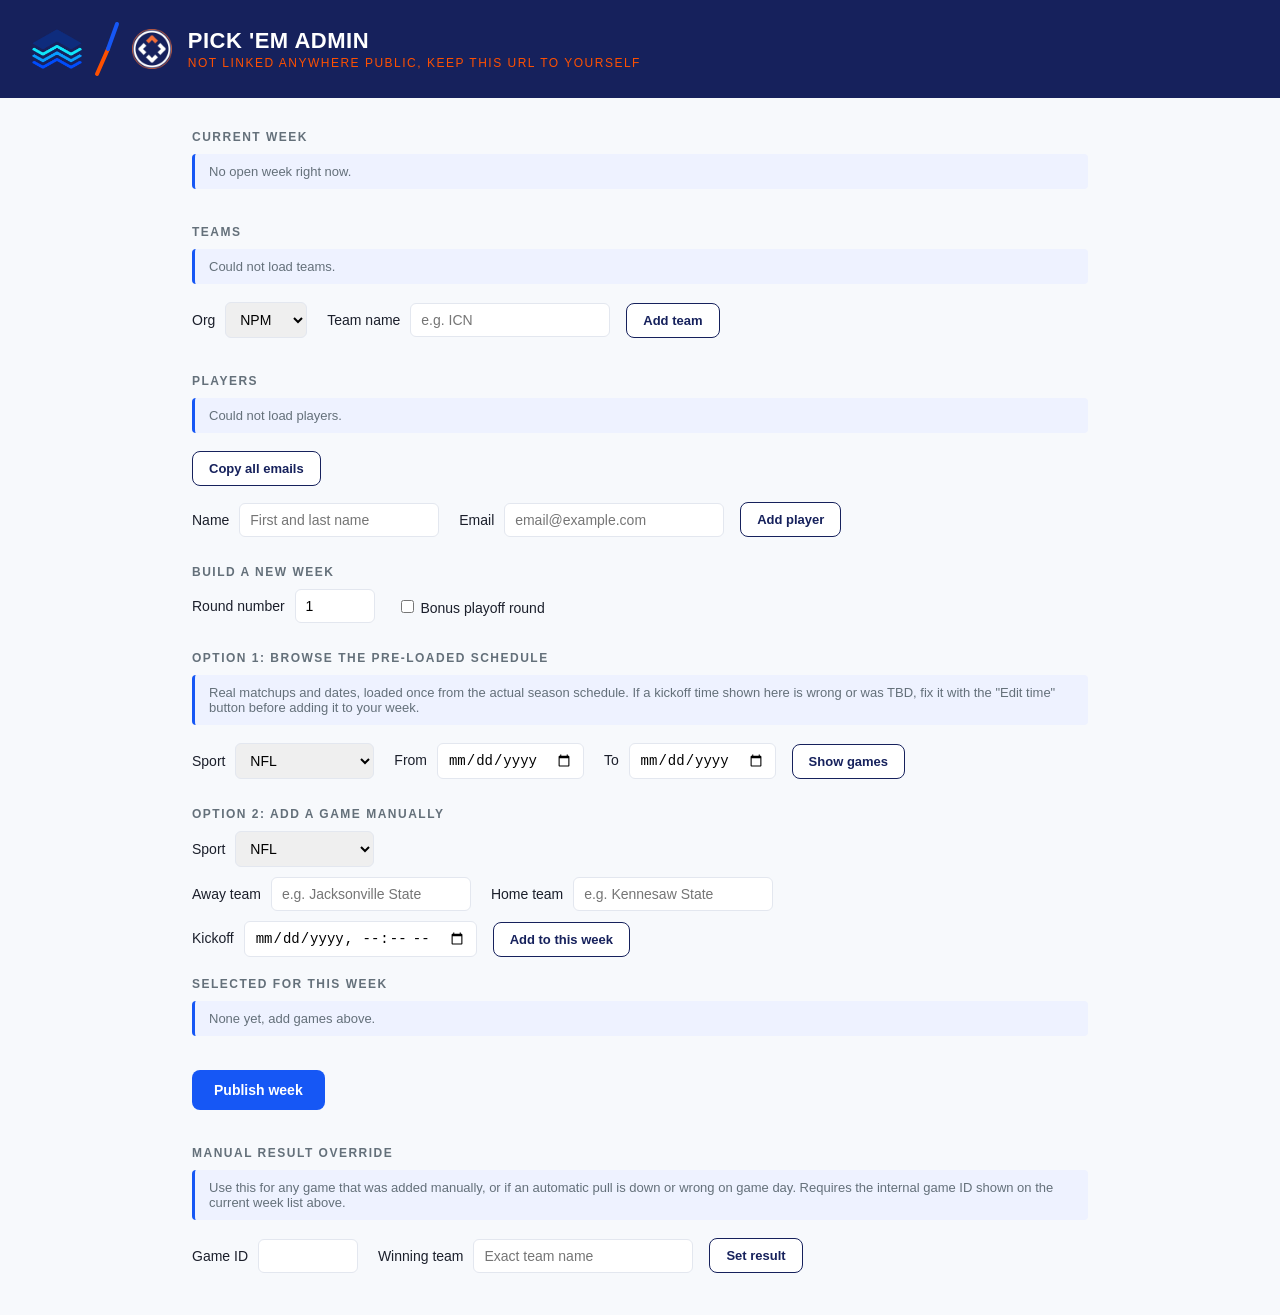
==== commit 91f20a3a: "Add org grouping to teams (NPM/NPCC)" ====
--- a/public/admin.html
+++ b/public/admin.html
@@ -31,7 +31,13 @@
   <div class="section-label" style="margin-top:36px;">Teams</div>
   <div id="teams-list" class="note">Loading&hellip;</div>
   <div class="admin-controls" style="margin-top:10px;">
-    <label>Team name <input id="new-team-name" type="text" placeholder="e.g. ICN" style="width:200px;"></label>
+    <label>Org
+      <select id="new-team-org">
+        <option value="NPM">NPM</option>
+        <option value="NPCC">NPCC</option>
+      </select>
+    </label>
+    <label style="margin-left:16px;">Team name <input id="new-team-name" type="text" placeholder="e.g. ICN" style="width:200px;"></label>
     <button class="btn-secondary" onclick="addTeam()">Add team</button>
   </div>
   <div id="team-status" style="margin-top:8px;font-size:13px;"></div>
--- a/public/style.css
+++ b/public/style.css
@@ -194,10 +194,6 @@
   text-transform:uppercase;
   letter-spacing:1px;
 }
-tr.coinflip td{
-  color:var(--muted);
-  font-style:italic;
-}
 .pctcol{font-family:'Consolas','Courier New',monospace;}
 
 .stat-row{
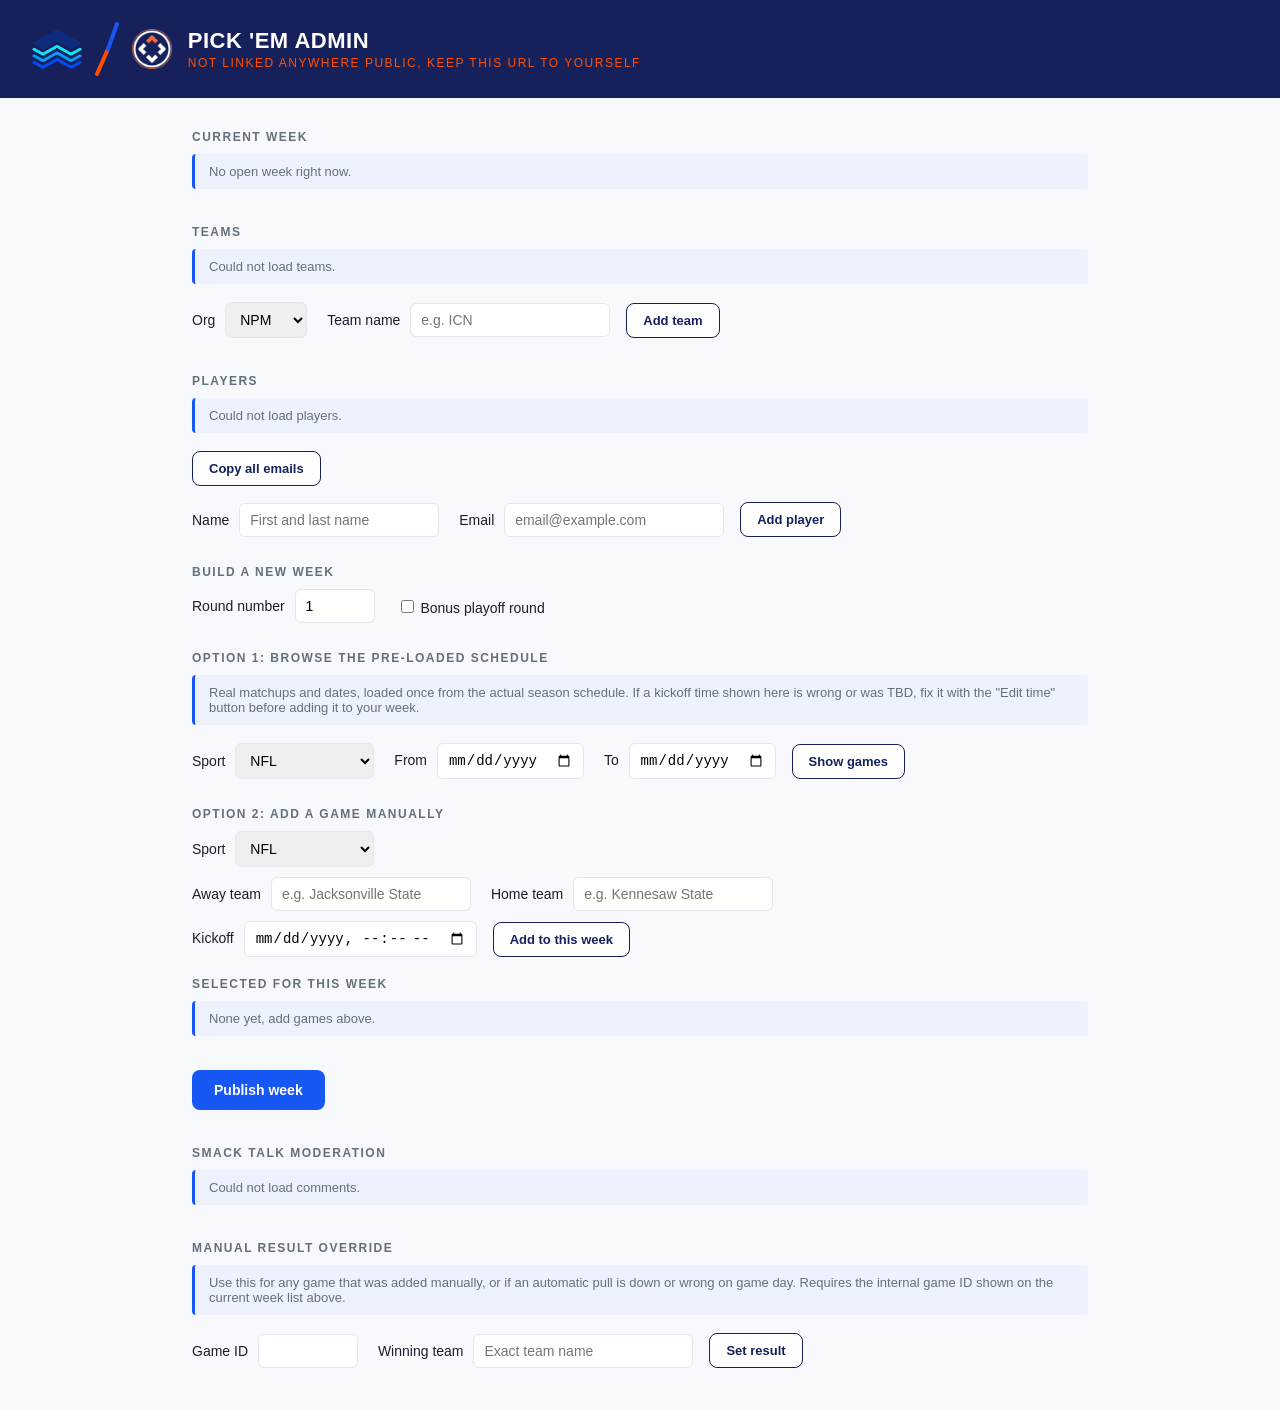
==== commit b7d52ecb: "Add Smack Talk comment board" ====
--- a/public/admin.html
+++ b/public/admin.html
@@ -103,6 +103,9 @@
   <button class="btn-primary" onclick="publishWeek()">Publish week</button>
   <div id="publish-status" style="margin-top:10px;font-size:13px;"></div>
 
+  <div class="section-label" style="margin-top:36px;">Smack Talk moderation</div>
+  <div id="comments-admin-list" class="note">Loading&hellip;</div>
+
   <div class="section-label" style="margin-top:36px;">Manual result override</div>
   <div class="note">Use this for any game that was added manually, or if an automatic pull is down or wrong on game day. Requires the internal game ID shown on the current week list above.</div>
   <div class="admin-controls">
--- a/public/style.css
+++ b/public/style.css
@@ -169,9 +169,11 @@
 }
 .podium .step .name{font-size:16px;font-weight:800;margin:4px 0;}
 .podium .step .pct{font-size:13px;color:#C9D3F5;}
-.podium .p1{height:150px; background:linear-gradient(180deg, var(--royal), var(--navy)); order:2; border-top:4px solid var(--ember);}
+.podium .p1{height:150px; order:2;}
 .podium .p2{height:120px; order:1;}
 .podium .p3{height:100px; order:3;}
+.podium .step.org-npm{background:linear-gradient(180deg, var(--royal), var(--navy));}
+.podium .step.org-npcc{background:linear-gradient(180deg, var(--ember), var(--navy));}
 
 table{
   width:100%;
@@ -398,6 +400,43 @@
 }
 .modal .btn-primary{width:100%;margin-top:16px;}
 
+/* Smack Talk */
+.comment-box{
+  background:white;
+  border:1px solid var(--line);
+  border-radius:10px;
+  padding:16px;
+  margin-bottom:20px;
+}
+.comment-box textarea{
+  width:100%;
+  min-height:70px;
+  padding:10px 12px;
+  border:1px solid var(--line);
+  border-radius:8px;
+  font-size:14px;
+  font-family:inherit;
+  resize:vertical;
+  box-sizing:border-box;
+}
+.comment-card{
+  background:white;
+  border:1px solid var(--line);
+  border-radius:10px;
+  padding:14px 16px;
+  margin-bottom:10px;
+}
+.comment-card .meta{
+  display:flex;
+  justify-content:space-between;
+  align-items:baseline;
+  margin-bottom:6px;
+}
+.comment-card .author{font-weight:700;font-size:14px;}
+.comment-card .author .team{color:var(--muted);font-weight:400;font-size:12px;margin-left:6px;}
+.comment-card .time{font-size:11px;color:var(--muted);}
+.comment-card .body{font-size:14px;line-height:1.5;white-space:pre-wrap;word-break:break-word;}
+
 @media (max-width:480px){
   header{padding:16px 20px;}
   .brand-logo{height:32px;}
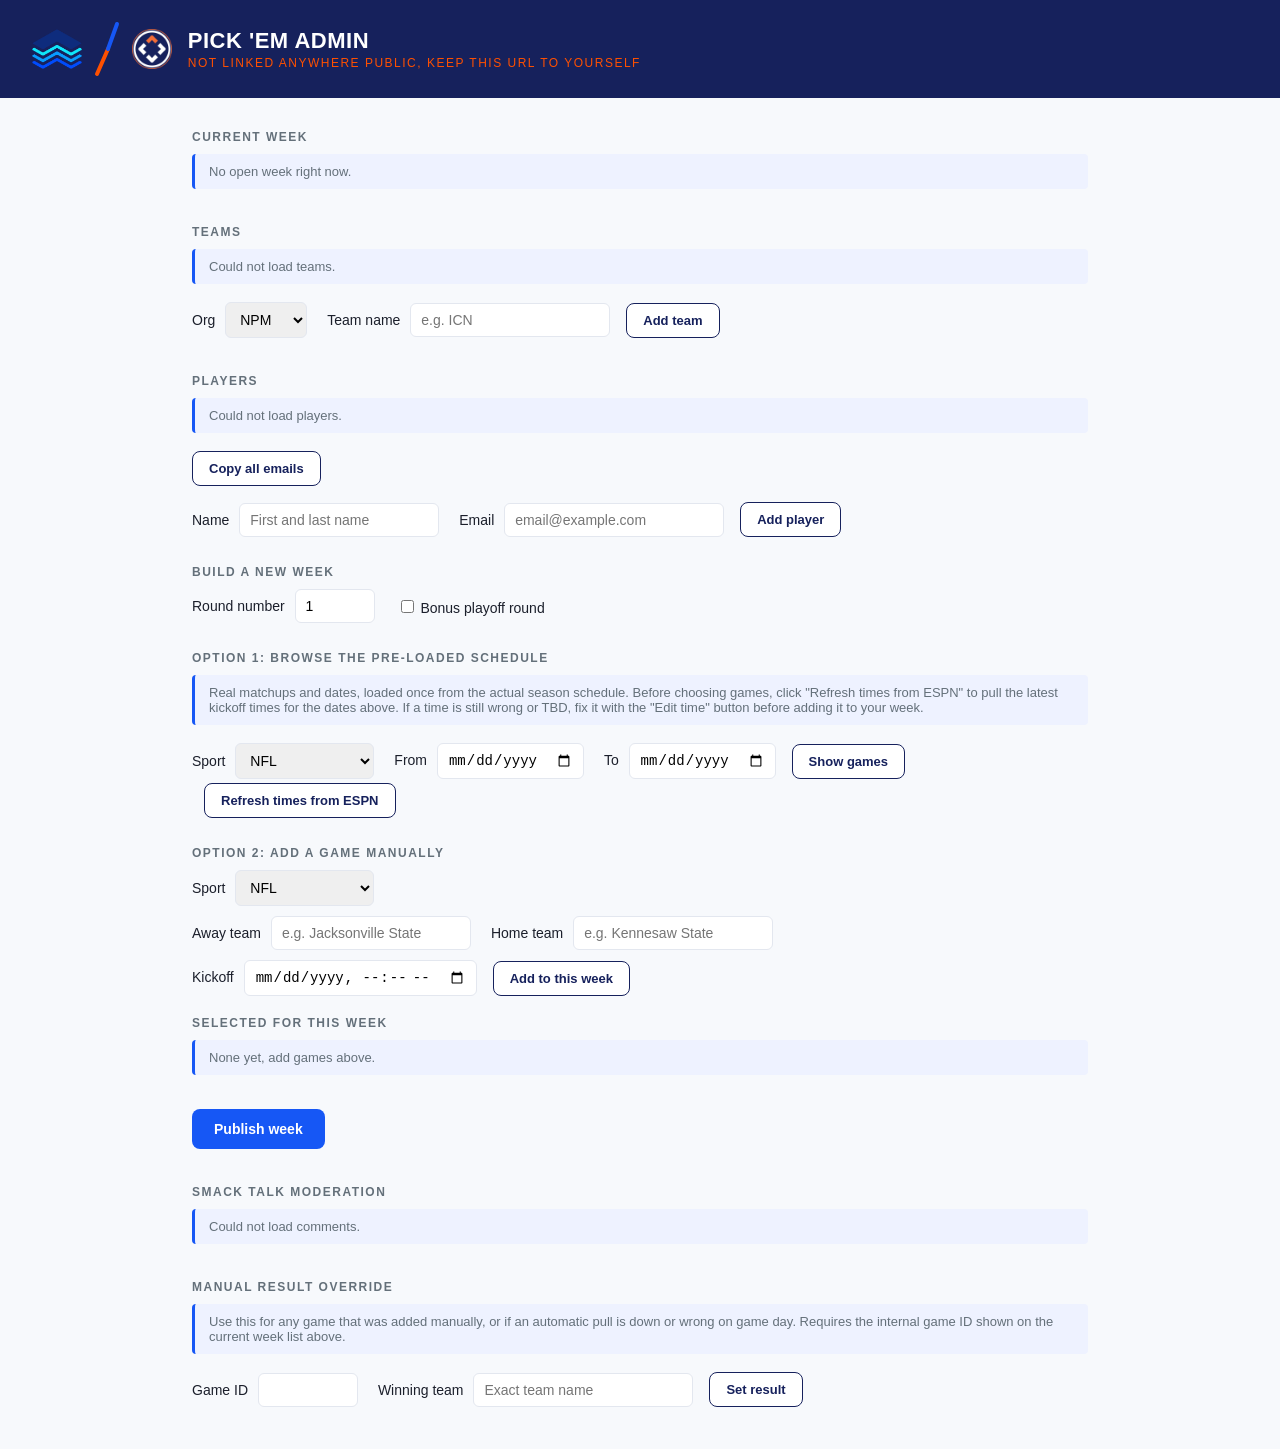
==== commit 01672f97: "Add Refresh times from ESPN button to schedule browser" ====
--- a/public/admin.html
+++ b/public/admin.html
@@ -60,12 +60,13 @@
   <div class="section-label" style="margin-top:28px;">Build a new week</div>
 
   <div class="admin-controls">
-    <label>Round number <input id="round-number" type="number" min="1" value="1" style="width:80px;"></label>
-    <label style="margin-left:16px;"><input id="is-playoff" type="checkbox"> Bonus playoff round</label>
+    <label>Round number <input id="round-number" type="number" min="1" value="1" style="width:80px;" onchange="checkRoundNumberHint()"></label>
+    <label style="margin-left:16px;"><input id="is-playoff" type="checkbox" onchange="suggestNextRoundNumber()"> Bonus playoff round</label>
   </div>
+  <div id="round-number-hint" style="font-size:12px;color:var(--muted);margin-top:6px;"></div>
 
   <div class="section-label" style="margin-top:28px;">Option 1: Browse the pre-loaded schedule</div>
-  <div class="note">Real matchups and dates, loaded once from the actual season schedule. If a kickoff time shown here is wrong or was TBD, fix it with the "Edit time" button before adding it to your week.</div>
+  <div class="note">Real matchups and dates, loaded once from the actual season schedule. Before choosing games, click "Refresh times from ESPN" to pull the latest kickoff times for the dates above. If a time is still wrong or TBD, fix it with the "Edit time" button before adding it to your week.</div>
   <div class="admin-controls">
     <label>Sport
       <select id="sport-select">
@@ -76,7 +77,9 @@
     <label style="margin-left:16px;">From <input id="date-start" type="date"></label>
     <label style="margin-left:16px;">To <input id="date-end" type="date"></label>
     <button class="btn-secondary" onclick="fetchAvailableGames()">Show games</button>
+    <button class="btn-secondary" onclick="refreshScheduleTimes()">Refresh times from ESPN</button>
   </div>
+  <div id="refresh-status" style="margin-top:8px;font-size:13px;"></div>
   <div id="available-games"></div>
 
   <div class="section-label" style="margin-top:28px;">Option 2: Add a game manually</div>
--- a/public/style.css
+++ b/public/style.css
@@ -143,6 +143,21 @@
   opacity:0.55;
   cursor:not-allowed;
 }
+/* Result states: must come after the disabled rule so they win on locked weeks */
+.team-btn.team-won{
+  opacity:1;
+  border-color:#0F8A3D;
+  background:#E4F7EA;
+  color:#0F8A3D;
+  cursor:default;
+}
+.team-btn.team-wrong{
+  opacity:1;
+  border-color:var(--loss);
+  background:#FBEAEA;
+  color:var(--loss);
+  cursor:default;
+}
 
 /* Standings / peak podium */
 .podium{
@@ -230,6 +245,12 @@
   font-weight:700;
   margin-bottom:5px;
 }
+.pickbar-row .labels .winner{
+  color:#0F8A3D;
+  background:#E4F7EA;
+  padding:2px 8px;
+  border-radius:6px;
+}
 .pickbar{
   height:10px;
   border-radius:6px;
@@ -239,6 +260,67 @@
 }
 .pickbar .fillA{background:var(--royal);}
 .pickbar .fillB{background:var(--cyan);}
+.pick-names{
+  display:flex;
+  justify-content:space-between;
+  gap:16px;
+  font-size:12px;
+  color:var(--muted);
+  margin-top:6px;
+}
+.pick-names span{flex:1;}
+.pick-names strong{color:var(--ink);}
+.pick-names-toggle{margin-top:6px;}
+.pick-names-toggle summary{
+  font-size:12px;
+  color:var(--royal);
+  cursor:pointer;
+  font-weight:600;
+  list-style:none;
+}
+.pick-names-toggle summary::-webkit-details-marker{display:none;}
+.pick-names-toggle[open] summary{margin-bottom:4px;}
+
+/* My History */
+.history-week{
+  background:white;
+  border:1px solid var(--line);
+  border-radius:10px;
+  padding:14px 16px;
+  margin-bottom:10px;
+}
+.history-week summary{
+  cursor:pointer;
+  font-weight:700;
+  list-style:none;
+}
+.history-week summary::-webkit-details-marker{display:none;}
+.history-record{
+  font-family:'Consolas','Courier New',monospace;
+  color:var(--muted);
+  font-weight:400;
+  margin-left:8px;
+}
+.history-game{
+  display:flex;
+  justify-content:space-between;
+  gap:12px;
+  font-size:13px;
+  padding:8px 0;
+  border-top:1px solid var(--line);
+}
+.history-game:first-of-type{margin-top:10px;}
+.history-result{
+  font-weight:700;
+  margin-left:6px;
+  padding:1px 7px;
+  border-radius:5px;
+  font-size:11px;
+}
+.history-result.win{color:#0F8A3D;background:#E4F7EA;}
+.history-result.loss{color:var(--loss);background:#FBEAEA;}
+.player-link{color:var(--royal);text-decoration:none;font-weight:600;}
+.player-link:hover{text-decoration:underline;}
 
 /* Team standings */
 .team-card{
@@ -444,3 +526,10 @@
   header .title{font-size:18px;}
   main{padding:20px;}
 }
+
+/* Standings rank movement */
+.move{font-weight:700;font-size:12px;white-space:nowrap;}
+.move.up{color:#0F8A3D;}
+.move.down{color:var(--loss);}
+.move.flat{color:var(--muted);font-weight:400;}
+.move.new{color:var(--royal);font-size:11px;letter-spacing:0.5px;}
